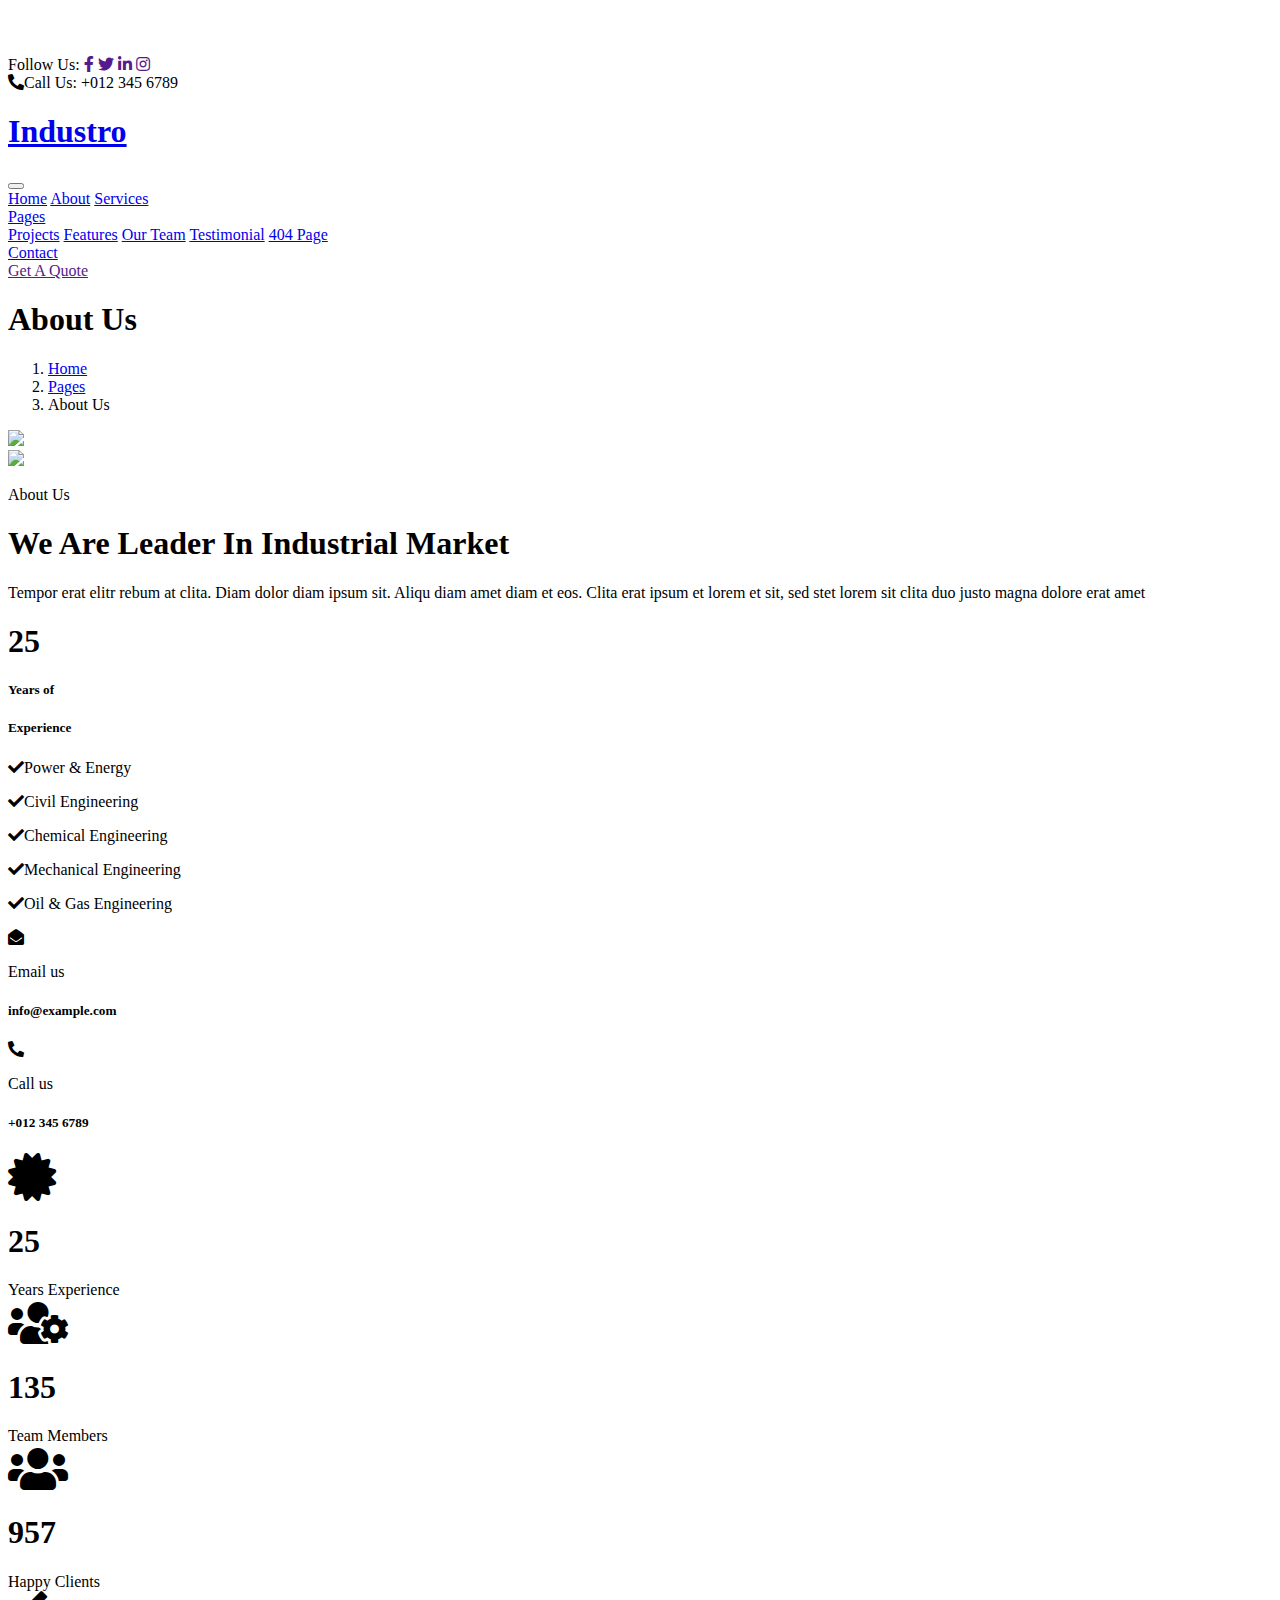
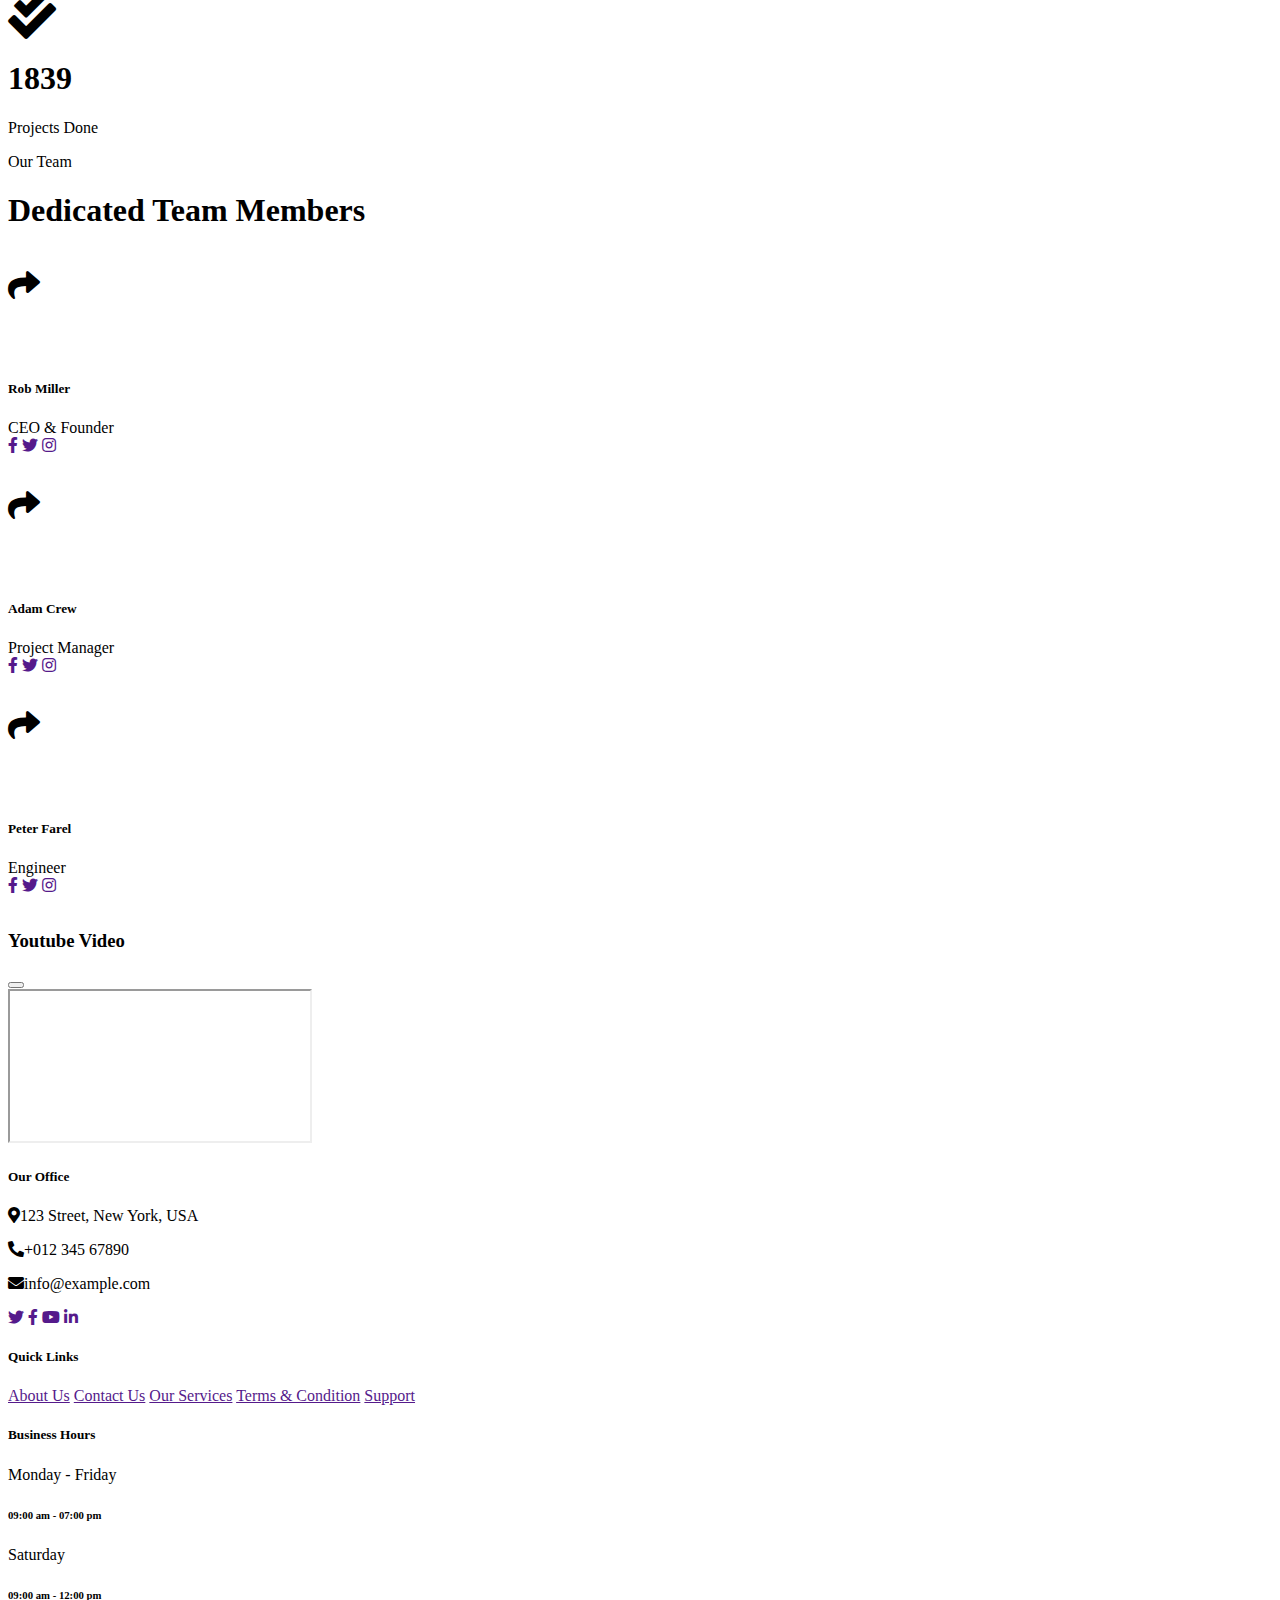
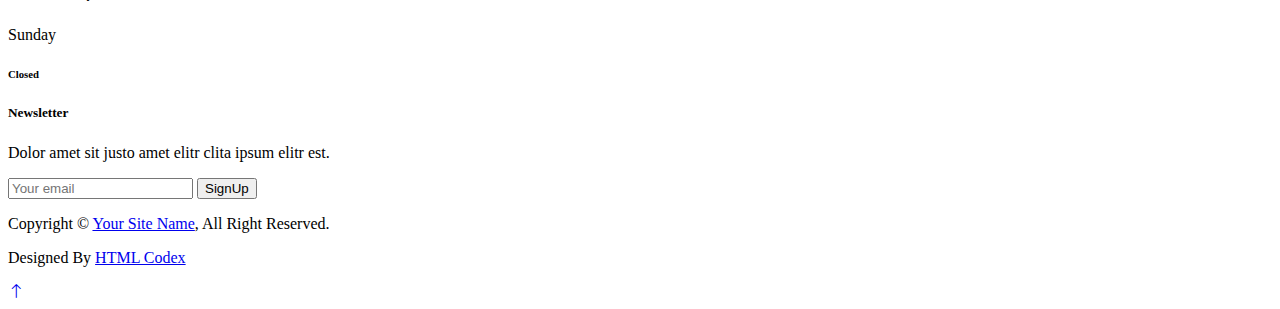
==== about.html @ cd33e732 "Add files via upload" ====
<!DOCTYPE html>
<html lang="en">

<head>
    <meta charset="utf-8">
    <title>Industro - Industrial HTML Template</title>
    <meta content="width=device-width, initial-scale=1.0" name="viewport">
    <meta content="" name="keywords">
    <meta content="" name="description">

    <!-- Favicon -->
    <link href="img/favicon.ico" rel="icon">

    <!-- Google Web Fonts -->
    <link rel="preconnect" href="https://fonts.googleapis.com">
    <link rel="preconnect" href="https://fonts.gstatic.com" crossorigin>
    <link href="https://fonts.googleapis.com/css2?family=Open+Sans:wght@400;500;600&family=Rubik:wght@500;600;700&display=swap" rel="stylesheet">

    <!-- Icon Font Stylesheet -->
    <link href="https://cdnjs.cloudflare.com/ajax/libs/font-awesome/5.10.0/css/all.min.css" rel="stylesheet">
    <link href="https://cdn.jsdelivr.net/npm/bootstrap-icons@1.4.1/font/bootstrap-icons.css" rel="stylesheet">

    <!-- Libraries Stylesheet -->
    <link href="lib/animate/animate.min.css" rel="stylesheet">
    <link href="lib/owlcarousel/assets/owl.carousel.min.css" rel="stylesheet">

    <!-- Customized Bootstrap Stylesheet -->
    <link href="css/bootstrap.min.css" rel="stylesheet">

    <!-- Template Stylesheet -->
    <link href="css/style.css" rel="stylesheet">
</head>

<body>
    <!-- Spinner Start -->
    <div id="spinner" class="show bg-white position-fixed translate-middle w-100 vh-100 top-50 start-50 d-flex align-items-center justify-content-center">
        <div class="spinner-border text-primary" role="status" style="width: 3rem; height: 3rem;"></div>
    </div>
    <!-- Spinner End -->


    <!-- Topbar Start -->
    <div class="container-fluid bg-dark px-0">
        <div class="row g-0 d-none d-lg-flex">
            <div class="col-lg-6 ps-5 text-start">
                <div class="h-100 d-inline-flex align-items-center text-white">
                    <span>Follow Us:</span>
                    <a class="btn btn-link text-light" href=""><i class="fab fa-facebook-f"></i></a>
                    <a class="btn btn-link text-light" href=""><i class="fab fa-twitter"></i></a>
                    <a class="btn btn-link text-light" href=""><i class="fab fa-linkedin-in"></i></a>
                    <a class="btn btn-link text-light" href=""><i class="fab fa-instagram"></i></a>
                </div>
            </div>
            <div class="col-lg-6 text-end">
                <div class="h-100 topbar-right d-inline-flex align-items-center text-white py-2 px-5">
                    <span class="fs-5 fw-bold me-2"><i class="fa fa-phone-alt me-2"></i>Call Us:</span>
                    <span class="fs-5 fw-bold">+012 345 6789</span>
                </div>
            </div>
        </div>
    </div>
    <!-- Topbar End -->


    <!-- Navbar Start -->
    <nav class="navbar navbar-expand-lg bg-white navbar-light sticky-top py-0 pe-5">
        <a href="index.html" class="navbar-brand ps-5 me-0">
            <h1 class="text-white m-0">Industro</h1>
        </a>
        <button type="button" class="navbar-toggler me-0" data-bs-toggle="collapse" data-bs-target="#navbarCollapse">
            <span class="navbar-toggler-icon"></span>
        </button>
        <div class="collapse navbar-collapse" id="navbarCollapse">
            <div class="navbar-nav ms-auto p-4 p-lg-0">
                <a href="index.html" class="nav-item nav-link">Home</a>
                <a href="about.html" class="nav-item nav-link active">About</a>
                <a href="service.html" class="nav-item nav-link">Services</a>
                <div class="nav-item dropdown">
                    <a href="#" class="nav-link dropdown-toggle" data-bs-toggle="dropdown">Pages</a>
                    <div class="dropdown-menu bg-light m-0">
                        <a href="project.html" class="dropdown-item">Projects</a>
                        <a href="feature.html" class="dropdown-item">Features</a>
                        <a href="team.html" class="dropdown-item">Our Team</a>
                        <a href="testimonial.html" class="dropdown-item">Testimonial</a>
                        <a href="404.html" class="dropdown-item">404 Page</a>
                    </div>
                </div>
                <a href="contact.html" class="nav-item nav-link">Contact</a>
            </div>
            <a href="" class="btn btn-primary px-3 d-none d-lg-block">Get A Quote</a>
        </div>
    </nav>
    <!-- Navbar End -->


    <!-- Page Header Start -->
    <div class="container-fluid page-header py-5 mb-5 wow fadeIn" data-wow-delay="0.1s">
        <div class="container py-5">
            <h1 class="display-3 text-white animated slideInRight">About Us</h1>
            <nav aria-label="breadcrumb">
                <ol class="breadcrumb animated slideInRight mb-0">
                    <li class="breadcrumb-item"><a href="#">Home</a></li>
                    <li class="breadcrumb-item"><a href="#">Pages</a></li>
                    <li class="breadcrumb-item active" aria-current="page">About Us</li>
                </ol>
            </nav>
        </div>
    </div>
    <!-- Page Header End -->


    <!-- About Start -->
    <div class="container-xxl py-5">
        <div class="container">
            <div class="row g-5">
                <div class="col-lg-6">
                    <div class="row gx-3 h-100">
                        <div class="col-6 align-self-start wow fadeInUp" data-wow-delay="0.1s">
                            <img class="img-fluid" src="img/about-1.jpg">
                        </div>
                        <div class="col-6 align-self-end wow fadeInDown" data-wow-delay="0.1s">
                            <img class="img-fluid" src="img/about-2.jpg">
                        </div>
                    </div>
                </div>
                <div class="col-lg-6 wow fadeIn" data-wow-delay="0.5s">
                    <p class="fw-medium text-uppercase text-primary mb-2">About Us</p>
                    <h1 class="display-5 mb-4">We Are Leader In Industrial Market</h1>
                    <p class="mb-4">Tempor erat elitr rebum at clita. Diam dolor diam ipsum sit. Aliqu diam amet diam et eos. Clita erat ipsum et lorem et sit, sed stet lorem sit clita duo justo magna dolore erat amet</p>
                    <div class="d-flex align-items-center mb-4">
                        <div class="flex-shrink-0 bg-primary p-4">
                            <h1 class="display-2">25</h1>
                            <h5 class="text-white">Years of</h5>
                            <h5 class="text-white">Experience</h5>
                        </div>
                        <div class="ms-4">
                            <p><i class="fa fa-check text-primary me-2"></i>Power & Energy</p>
                            <p><i class="fa fa-check text-primary me-2"></i>Civil Engineering</p>
                            <p><i class="fa fa-check text-primary me-2"></i>Chemical Engineering</p>
                            <p><i class="fa fa-check text-primary me-2"></i>Mechanical Engineering</p>
                            <p class="mb-0"><i class="fa fa-check text-primary me-2"></i>Oil & Gas Engineering</p>
                        </div>
                    </div>
                    <div class="row pt-2">
                        <div class="col-sm-6">
                            <div class="d-flex align-items-center">
                                <div class="flex-shrink-0 btn-lg-square rounded-circle bg-primary">
                                    <i class="fa fa-envelope-open text-white"></i>
                                </div>
                                <div class="ms-3">
                                    <p class="mb-2">Email us</p>
                                    <h5 class="mb-0">info@example.com</h5>
                                </div>
                            </div>
                        </div>
                        <div class="col-sm-6">
                            <div class="d-flex align-items-center">
                                <div class="flex-shrink-0 btn-lg-square rounded-circle bg-primary">
                                    <i class="fa fa-phone-alt text-white"></i>
                                </div>
                                <div class="ms-3">
                                    <p class="mb-2">Call us</p>
                                    <h5 class="mb-0">+012 345 6789</h5>
                                </div>
                            </div>
                        </div>
                    </div>
                </div>
            </div>
        </div>
    </div>
    <!-- About End -->


    <!-- Facts Start -->
    <div class="container-fluid facts my-5 p-5">
        <div class="row g-5">
            <div class="col-md-6 col-xl-3 wow fadeIn" data-wow-delay="0.1s">
                <div class="text-center border p-5">
                    <i class="fa fa-certificate fa-3x text-white mb-3"></i>
                    <h1 class="display-2 text-primary mb-0" data-toggle="counter-up">25</h1>
                    <span class="fs-5 fw-semi-bold text-white">Years Experience</span>
                </div>
            </div>
            <div class="col-md-6 col-xl-3 wow fadeIn" data-wow-delay="0.3s">
                <div class="text-center border p-5">
                    <i class="fa fa-users-cog fa-3x text-white mb-3"></i>
                    <h1 class="display-2 text-primary mb-0" data-toggle="counter-up">135</h1>
                    <span class="fs-5 fw-semi-bold text-white">Team Members</span>
                </div>
            </div>
            <div class="col-md-6 col-xl-3 wow fadeIn" data-wow-delay="0.5s">
                <div class="text-center border p-5">
                    <i class="fa fa-users fa-3x text-white mb-3"></i>
                    <h1 class="display-2 text-primary mb-0" data-toggle="counter-up">957</h1>
                    <span class="fs-5 fw-semi-bold text-white">Happy Clients</span>
                </div>
            </div>
            <div class="col-md-6 col-xl-3 wow fadeIn" data-wow-delay="0.7s">
                <div class="text-center border p-5">
                    <i class="fa fa-check-double fa-3x text-white mb-3"></i>
                    <h1 class="display-2 text-primary mb-0" data-toggle="counter-up">1839</h1>
                    <span class="fs-5 fw-semi-bold text-white">Projects Done</span>
                </div>
            </div>
        </div>
    </div>
    <!-- Facts End -->


    <!-- Team Start -->
    <div class="container-xxl py-5">
        <div class="container">
            <div class="text-center mx-auto wow fadeInUp" data-wow-delay="0.1s" style="max-width: 600px;">
                <p class="fw-medium text-uppercase text-primary mb-2">Our Team</p>
                <h1 class="display-5 mb-5">Dedicated Team Members</h1>
            </div>
            <div class="row g-4">
                <div class="col-lg-4 col-md-6 wow fadeInUp" data-wow-delay="0.1s">
                    <div class="team-item">
                        <img class="img-fluid" src="img/team-1.jpg" alt="">
                        <div class="d-flex">
                            <div class="flex-shrink-0 btn-square bg-primary" style="width: 90px; height: 90px;">
                                <i class="fa fa-2x fa-share text-white"></i>
                            </div>
                            <div class="position-relative overflow-hidden bg-light d-flex flex-column justify-content-center w-100 ps-4" style="height: 90px;">
                                <h5>Rob Miller</h5>
                                <span class="text-primary">CEO & Founder</span>
                                <div class="team-social">
                                    <a class="btn btn-square btn-dark rounded-circle mx-1" href=""><i class="fab fa-facebook-f"></i></a>
                                    <a class="btn btn-square btn-dark rounded-circle mx-1" href=""><i class="fab fa-twitter"></i></a>
                                    <a class="btn btn-square btn-dark rounded-circle mx-1" href=""><i class="fab fa-instagram"></i></a>
                                </div>                                                              
                            </div>
                        </div>
                    </div>
                </div>
                <div class="col-lg-4 col-md-6 wow fadeInUp" data-wow-delay="0.3s">
                    <div class="team-item">
                        <img class="img-fluid" src="img/team-2.jpg" alt="">
                        <div class="d-flex">
                            <div class="flex-shrink-0 btn-square bg-primary" style="width: 90px; height: 90px;">
                                <i class="fa fa-2x fa-share text-white"></i>
                            </div>
                            <div class="position-relative overflow-hidden bg-light d-flex flex-column justify-content-center w-100 ps-4" style="height: 90px;">
                                <h5>Adam Crew</h5>
                                <span class="text-primary">Project Manager</span>
                                <div class="team-social">
                                    <a class="btn btn-square btn-dark rounded-circle mx-1" href=""><i class="fab fa-facebook-f"></i></a>
                                    <a class="btn btn-square btn-dark rounded-circle mx-1" href=""><i class="fab fa-twitter"></i></a>
                                    <a class="btn btn-square btn-dark rounded-circle mx-1" href=""><i class="fab fa-instagram"></i></a>
                                </div>
                            </div>
                        </div>
                    </div>
                </div>
                <div class="col-lg-4 col-md-6 wow fadeInUp" data-wow-delay="0.5s">
                    <div class="team-item">
                        <img class="img-fluid" src="img/team-3.jpg" alt="">
                        <div class="d-flex">
                            <div class="flex-shrink-0 btn-square bg-primary" style="width: 90px; height: 90px;">
                                <i class="fa fa-2x fa-share text-white"></i>
                            </div>
                            <div class="position-relative overflow-hidden bg-light d-flex flex-column justify-content-center w-100 ps-4" style="height: 90px;">
                                <h5>Peter Farel</h5>
                                <span class="text-primary">Engineer</span>
                                <div class="team-social">
                                    <a class="btn btn-square btn-dark rounded-circle mx-1" href=""><i class="fab fa-facebook-f"></i></a>
                                    <a class="btn btn-square btn-dark rounded-circle mx-1" href=""><i class="fab fa-twitter"></i></a>
                                    <a class="btn btn-square btn-dark rounded-circle mx-1" href=""><i class="fab fa-instagram"></i></a>
                                </div>
                            </div>
                        </div>
                    </div>
                </div>
            </div>
        </div>
    </div>
    <!-- Team End -->


    <!-- Video Modal Start -->
    <div class="modal modal-video fade" id="videoModal" tabindex="-1" aria-labelledby="exampleModalLabel" aria-hidden="true">
        <div class="modal-dialog">
            <div class="modal-content rounded-0">
                <div class="modal-header">
                    <h3 class="modal-title" id="exampleModalLabel">Youtube Video</h3>
                    <button type="button" class="btn-close" data-bs-dismiss="modal" aria-label="Close"></button>
                </div>
                <div class="modal-body">
                    <!-- 16:9 aspect ratio -->
                    <div class="ratio ratio-16x9">
                        <iframe class="embed-responsive-item" src="" id="video" allowfullscreen allowscriptaccess="always"
                            allow="autoplay"></iframe>
                    </div>
                </div>
            </div>
        </div>
    </div>
    <!-- Video Modal End -->
        

    <!-- Footer Start -->
    <div class="container-fluid bg-dark footer mt-5 py-5 wow fadeIn" data-wow-delay="0.1s">
        <div class="container py-5">
            <div class="row g-5">
                <div class="col-lg-3 col-md-6">
                    <h5 class="text-white mb-4">Our Office</h5>
                    <p class="mb-2"><i class="fa fa-map-marker-alt me-3"></i>123 Street, New York, USA</p>
                    <p class="mb-2"><i class="fa fa-phone-alt me-3"></i>+012 345 67890</p>
                    <p class="mb-2"><i class="fa fa-envelope me-3"></i>info@example.com</p>
                    <div class="d-flex pt-3">
                        <a class="btn btn-square btn-primary rounded-circle me-2" href=""><i class="fab fa-twitter"></i></a>
                        <a class="btn btn-square btn-primary rounded-circle me-2" href=""><i class="fab fa-facebook-f"></i></a>
                        <a class="btn btn-square btn-primary rounded-circle me-2" href=""><i class="fab fa-youtube"></i></a>
                        <a class="btn btn-square btn-primary rounded-circle me-2" href=""><i class="fab fa-linkedin-in"></i></a>
                    </div>
                </div>
                <div class="col-lg-3 col-md-6">
                    <h5 class="text-white mb-4">Quick Links</h5>
                    <a class="btn btn-link" href="">About Us</a>
                    <a class="btn btn-link" href="">Contact Us</a>
                    <a class="btn btn-link" href="">Our Services</a>
                    <a class="btn btn-link" href="">Terms & Condition</a>
                    <a class="btn btn-link" href="">Support</a>
                </div>
                <div class="col-lg-3 col-md-6">
                    <h5 class="text-white mb-4">Business Hours</h5>
                    <p class="mb-1">Monday - Friday</p>
                    <h6 class="text-light">09:00 am - 07:00 pm</h6>
                    <p class="mb-1">Saturday</p>
                    <h6 class="text-light">09:00 am - 12:00 pm</h6>
                    <p class="mb-1">Sunday</p>
                    <h6 class="text-light">Closed</h6>
                </div>
                <div class="col-lg-3 col-md-6">
                    <h5 class="text-white mb-4">Newsletter</h5>
                    <p>Dolor amet sit justo amet elitr clita ipsum elitr est.</p>
                    <div class="position-relative w-100">
                        <input class="form-control bg-transparent w-100 py-3 ps-4 pe-5" type="text" placeholder="Your email">
                        <button type="button" class="btn btn-primary py-2 position-absolute top-0 end-0 mt-2 me-2">SignUp</button>
                    </div>
                </div>
            </div>
        </div>
    </div>
    <!-- Footer End -->


    <!-- Copyright Start -->
    <div class="container-fluid copyright bg-dark py-4">
        <div class="container text-center">
            <p class="mb-2">Copyright &copy; <a class="fw-semi-bold" href="#">Your Site Name</a>, All Right Reserved.</p>
            <!--/*** This template is free as long as you keep the footer author’s credit link/attribution link/backlink. If you'd like to use the template without the footer author’s credit link/attribution link/backlink, you can purchase the Credit Removal License from "https://htmlcodex.com/credit-removal". Thank you for your support. ***/-->
            <p class="mb-0">Designed By <a class="fw-semi-bold" href="https://htmlcodex.com">HTML Codex</a></p>
        </div>
    </div>
    <!-- Copyright End -->


    <!-- Back to Top -->
    <a href="#" class="btn btn-lg btn-primary btn-lg-square rounded-circle back-to-top"><i class="bi bi-arrow-up"></i></a>


    <!-- JavaScript Libraries -->
    <script src="https://code.jquery.com/jquery-3.4.1.min.js"></script>
    <script src="https://cdn.jsdelivr.net/npm/bootstrap@5.0.0/dist/js/bootstrap.bundle.min.js"></script>
    <script src="lib/wow/wow.min.js"></script>
    <script src="lib/easing/easing.min.js"></script>
    <script src="lib/waypoints/waypoints.min.js"></script>
    <script src="lib/owlcarousel/owl.carousel.min.js"></script>
    <script src="lib/counterup/counterup.min.js"></script>

    <!-- Template Javascript -->
    <script src="js/main.js"></script>
</body>

</html>
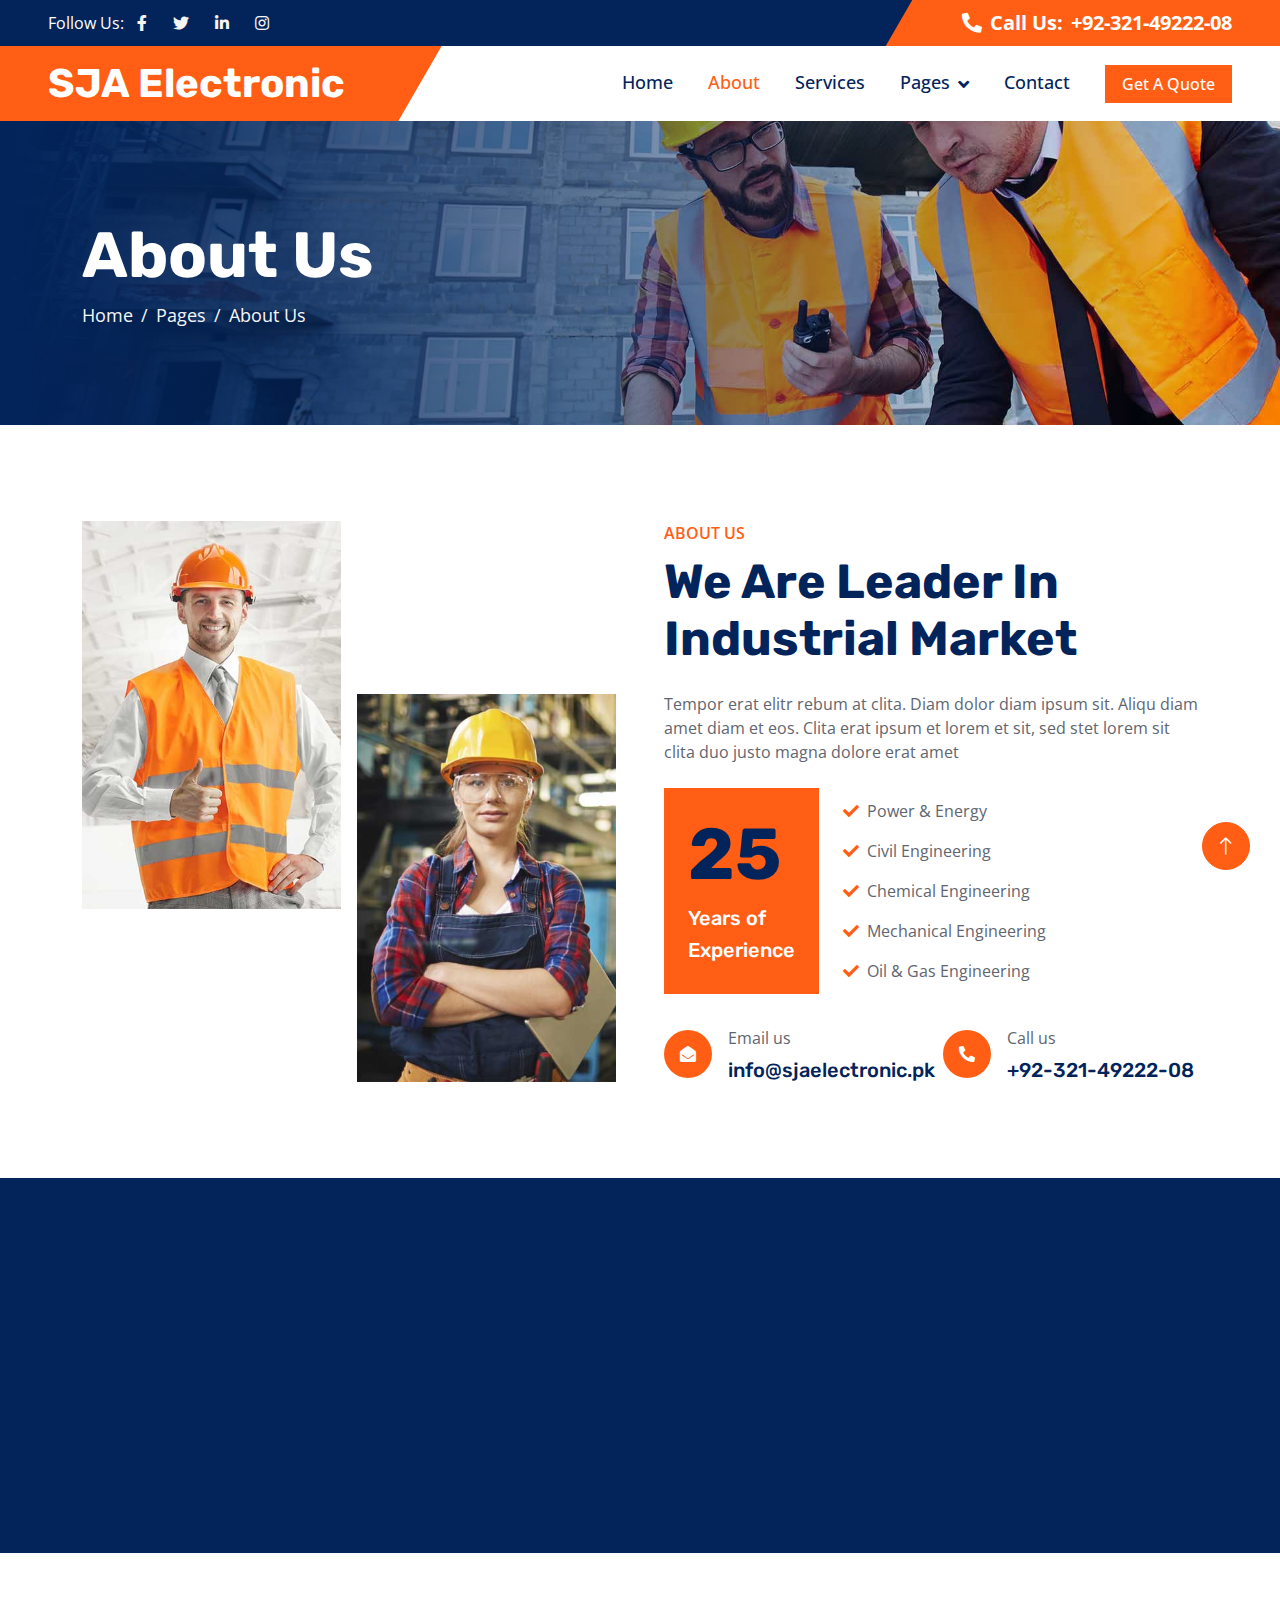
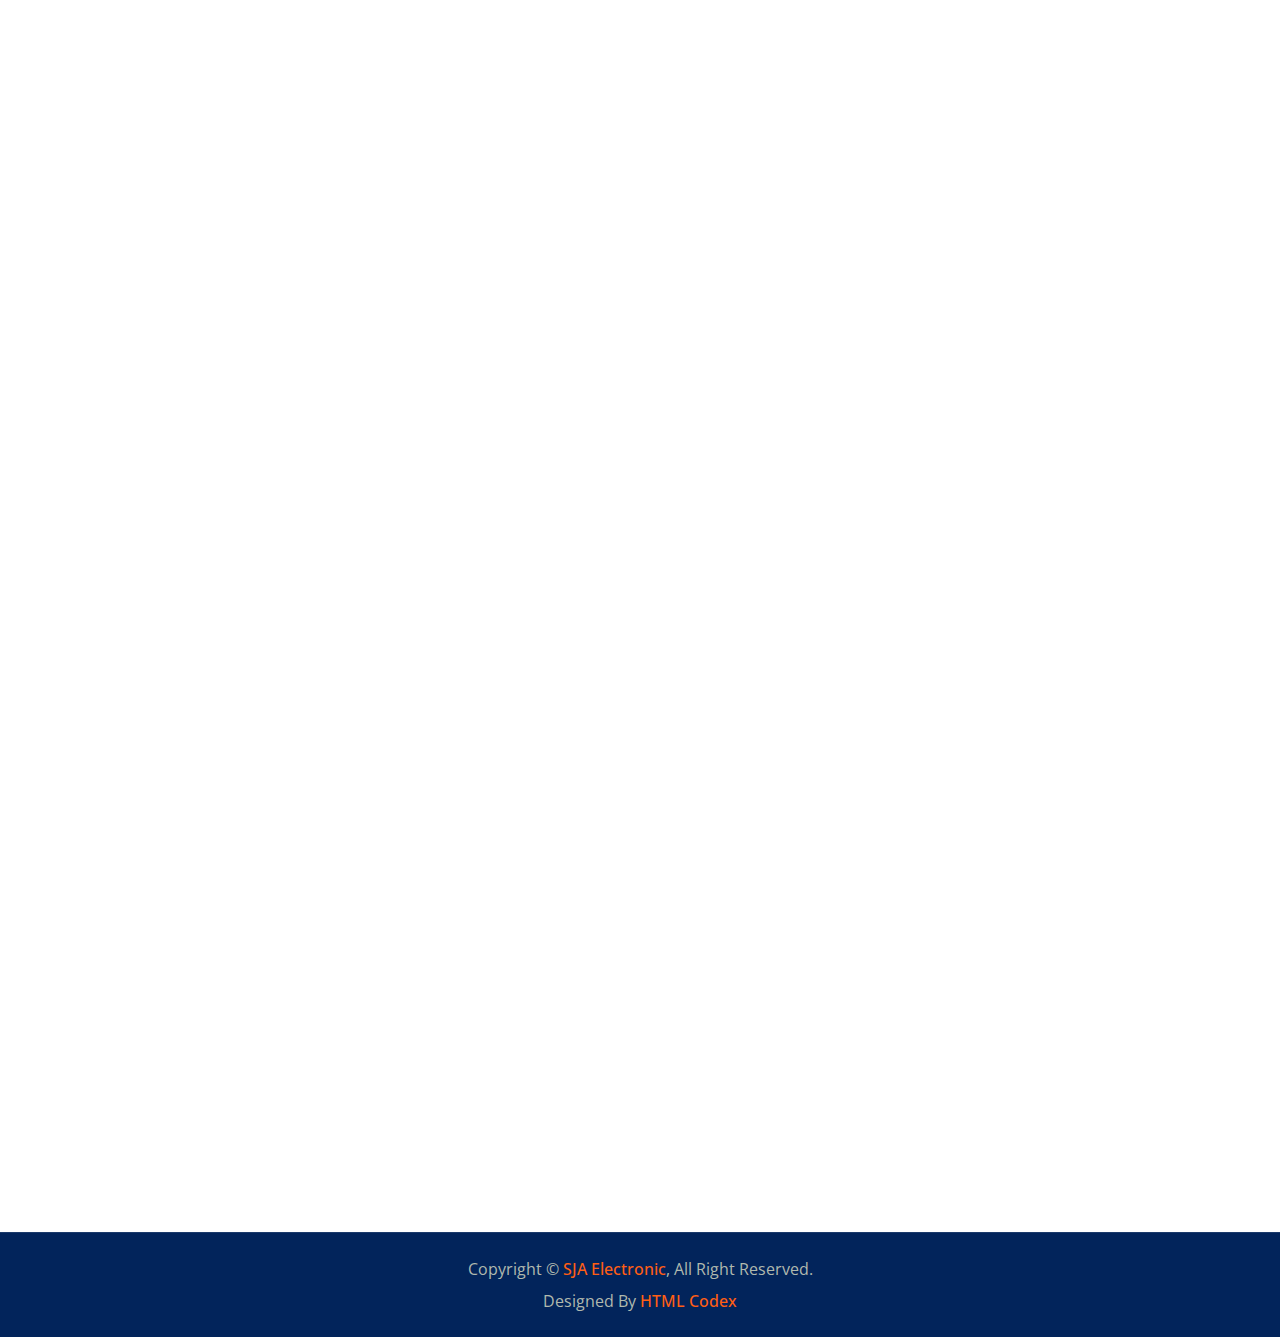
==== commit d96e07d5: "Update about.html" ====
--- a/about.html
+++ b/about.html
@@ -3,7 +3,7 @@
 
 <head>
     <meta charset="utf-8">
-    <title>Industro - Industrial HTML Template</title>
+    <title>SJA Electronic - SJA Electronic</title>
     <meta content="width=device-width, initial-scale=1.0" name="viewport">
     <meta content="" name="keywords">
     <meta content="" name="description">
@@ -54,7 +54,7 @@
             <div class="col-lg-6 text-end">
                 <div class="h-100 topbar-right d-inline-flex align-items-center text-white py-2 px-5">
                     <span class="fs-5 fw-bold me-2"><i class="fa fa-phone-alt me-2"></i>Call Us:</span>
-                    <span class="fs-5 fw-bold">+012 345 6789</span>
+                    <span class="fs-5 fw-bold">+92-321-49222-08</span>
                 </div>
             </div>
         </div>
@@ -65,7 +65,7 @@
     <!-- Navbar Start -->
     <nav class="navbar navbar-expand-lg bg-white navbar-light sticky-top py-0 pe-5">
         <a href="index.html" class="navbar-brand ps-5 me-0">
-            <h1 class="text-white m-0">Industro</h1>
+            <h1 class="text-white m-0">SJA Electronic</h1>
         </a>
         <button type="button" class="navbar-toggler me-0" data-bs-toggle="collapse" data-bs-target="#navbarCollapse">
             <span class="navbar-toggler-icon"></span>
@@ -149,7 +149,7 @@
                                 </div>
                                 <div class="ms-3">
                                     <p class="mb-2">Email us</p>
-                                    <h5 class="mb-0">info@example.com</h5>
+                                    <h5 class="mb-0">info@sjaelectronic.pk</h5>
                                 </div>
                             </div>
                         </div>
@@ -160,7 +160,7 @@
                                 </div>
                                 <div class="ms-3">
                                     <p class="mb-2">Call us</p>
-                                    <h5 class="mb-0">+012 345 6789</h5>
+                                    <h5 class="mb-0">+92-321-49222-08</h5>
                                 </div>
                             </div>
                         </div>
@@ -306,9 +306,9 @@
             <div class="row g-5">
                 <div class="col-lg-3 col-md-6">
                     <h5 class="text-white mb-4">Our Office</h5>
-                    <p class="mb-2"><i class="fa fa-map-marker-alt me-3"></i>123 Street, New York, USA</p>
-                    <p class="mb-2"><i class="fa fa-phone-alt me-3"></i>+012 345 67890</p>
-                    <p class="mb-2"><i class="fa fa-envelope me-3"></i>info@example.com</p>
+                    <p class="mb-2"><i class="fa fa-map-marker-alt me-3"></i>Imtiaz Plaza, 85 The Mall Road, Lahore</p>
+                    <p class="mb-2"><i class="fa fa-phone-alt me-3"></i>+92-321-49222-080</p>
+                    <p class="mb-2"><i class="fa fa-envelope me-3"></i>info@sjaelectronic.pk</p>
                     <div class="d-flex pt-3">
                         <a class="btn btn-square btn-primary rounded-circle me-2" href=""><i class="fab fa-twitter"></i></a>
                         <a class="btn btn-square btn-primary rounded-circle me-2" href=""><i class="fab fa-facebook-f"></i></a>
@@ -350,7 +350,7 @@
     <!-- Copyright Start -->
     <div class="container-fluid copyright bg-dark py-4">
         <div class="container text-center">
-            <p class="mb-2">Copyright &copy; <a class="fw-semi-bold" href="#">Your Site Name</a>, All Right Reserved.</p>
+            <p class="mb-2">Copyright &copy; <a class="fw-semi-bold" href="#">SJA Electronic</a>, All Right Reserved.</p>
             <!--/*** This template is free as long as you keep the footer author’s credit link/attribution link/backlink. If you'd like to use the template without the footer author’s credit link/attribution link/backlink, you can purchase the Credit Removal License from "https://htmlcodex.com/credit-removal". Thank you for your support. ***/-->
             <p class="mb-0">Designed By <a class="fw-semi-bold" href="https://htmlcodex.com">HTML Codex</a></p>
         </div>
@@ -375,4 +375,4 @@
     <script src="js/main.js"></script>
 </body>
 
-</html>+</html>
--- a/css/style.css
+++ b/css/style.css
@@ -0,0 +1,701 @@
+/********** Template CSS **********/
+:root {
+    --primary: #FF5E14;
+    --secondary: #5F656F;
+    --light: #F5F5F5;
+    --dark: #02245B;
+}
+
+.back-to-top {
+    position: fixed;
+    display: none;
+    right: 30px;
+    bottom: 30px;
+    z-index: 99;
+}
+
+h1,
+h2,
+.h1,
+.h2,
+.fw-bold {
+    font-weight: 700 !important;
+}
+
+h3,
+h4,
+.h3,
+.h4,
+.fw-medium {
+    font-weight: 600 !important;
+}
+
+h5,
+h6,
+.h5,
+.h6,
+.fw-semi-bold {
+    font-weight: 500 !important;
+}
+
+
+/*** Spinner ***/
+#spinner {
+    opacity: 0;
+    visibility: hidden;
+    transition: opacity .5s ease-out, visibility 0s linear .5s;
+    z-index: 99999;
+}
+
+#spinner.show {
+    transition: opacity .5s ease-out, visibility 0s linear 0s;
+    visibility: visible;
+    opacity: 1;
+}
+
+
+/*** Button ***/
+.btn {
+    transition: .5s;
+    font-weight: 500;
+}
+
+.btn-primary,
+.btn-outline-primary:hover {
+    color: #FFFFFF;
+}
+
+.btn-square {
+    width: 38px;
+    height: 38px;
+}
+
+.btn-sm-square {
+    width: 32px;
+    height: 32px;
+}
+
+.btn-lg-square {
+    width: 48px;
+    height: 48px;
+}
+
+.btn-square,
+.btn-sm-square,
+.btn-lg-square {
+    padding: 0;
+    display: flex;
+    align-items: center;
+    justify-content: center;
+    font-weight: normal;
+}
+
+
+.topbar-right {
+    position: relative;
+    background: var(--primary);
+}
+
+.topbar-right::before {
+    position: absolute;
+    content: "";
+    width: 30px;
+    height: 100%;
+    top: 0;
+    left: -15px;
+    transform: skewX(-30deg);
+    background-color: var(--primary);
+}
+
+
+/*** Navbar ***/
+.navbar.sticky-top {
+    top: -100px;
+    transition: .5s;
+}
+
+.navbar .navbar-brand {
+    position: relative;
+    padding-right: 50px;
+    height: 75px;
+    display: flex;
+    align-items: center;
+    background: var(--primary);
+}
+
+.navbar .navbar-brand::after {
+    position: absolute;
+    content: "";
+    width: 50px;
+    height: 100%;
+    top: 0;
+    right: -25px;
+    transform: skewX(-30deg);
+    background-color: var(--primary);
+}
+
+.navbar .navbar-nav .nav-link {
+    margin-right: 35px;
+    padding: 20px 0;
+    color: var(--dark);
+    font-size: 18px;
+    font-weight: 500;
+    outline: none;
+}
+
+.navbar .navbar-nav .nav-link:hover,
+.navbar .navbar-nav .nav-link.active {
+    color: var(--primary);
+}
+
+.navbar .dropdown-toggle::after {
+    border: none;
+    content: "\f107";
+    font-family: "Font Awesome 5 Free";
+    font-weight: 900;
+    vertical-align: middle;
+    margin-left: 8px;
+}
+
+@media (max-width: 991.98px) {
+    .navbar .navbar-nav .nav-link  {
+        margin-right: 0;
+        padding: 10px 0;
+    }
+
+    .navbar .navbar-nav {
+        border-top: 1px solid #EEEEEE;
+    }
+}
+
+@media (min-width: 992px) {
+    .navbar .nav-item .dropdown-menu {
+        display: block;
+        border: none;
+        margin-top: 0;
+        top: 150%;
+        opacity: 0;
+        visibility: hidden;
+        transition: .5s;
+    }
+
+    .navbar .nav-item:hover .dropdown-menu {
+        top: 100%;
+        visibility: visible;
+        transition: .5s;
+        opacity: 1;
+    }
+}
+
+
+/*** Header ***/
+.carousel-caption {
+    top: 0;
+    left: 0;
+    right: 0;
+    bottom: 0;
+    display: flex;
+    align-items: center;
+    background: linear-gradient(to right, rgba(2, 36, 91, 1) 0%, rgba(2, 36, 91, 0) 100%);
+    z-index: 1;
+}
+
+.carousel-control-prev,
+.carousel-control-next {
+    width: 15%;
+}
+
+.carousel-control-prev-icon,
+.carousel-control-next-icon {
+    width: 3.5rem;
+    height: 3.5rem;
+    background-color: var(--primary);
+    border: 15px solid var(--primary);
+    border-radius: 3.5rem;
+}
+
+@media (max-width: 768px) {
+    #header-carousel .carousel-item {
+        position: relative;
+        min-height: 450px;
+    }
+    
+    #header-carousel .carousel-item img {
+        position: absolute;
+        width: 100%;
+        height: 100%;
+        object-fit: cover;
+    }
+}
+
+.page-header {
+    background: linear-gradient(to right, rgba(2, 36, 91, 1) 0%, rgba(2, 36, 91, 0) 100%), url(../img/carousel-2.jpg) center center no-repeat;
+    background-size: cover;
+}
+
+.page-header .breadcrumb-item+.breadcrumb-item::before {
+    color: var(--light);
+}
+
+.page-header .breadcrumb-item,
+.page-header .breadcrumb-item a {
+    font-size: 18px;
+    color: var(--light);
+}
+
+
+/*** Facts ***/
+.facts {
+    position: relative;
+    margin: 6rem 0;
+    background: var(--dark);
+}
+
+.facts .border {
+    border-color: rgba(255, 255, 255, .1) !important;
+}
+
+
+/*** Features ***/
+.btn-play {
+    position: absolute;
+    top: 50%;
+    right: -30px;
+    transform: translateY(-50%);
+    display: block;
+    box-sizing: content-box;
+    width: 16px;
+    height: 26px;
+    border-radius: 100%;
+    border: none;
+    outline: none !important;
+    padding: 18px 20px 20px 28px;
+    background: var(--primary);
+}
+
+@media (max-width: 992px) {
+    .btn-play {
+        left: 50%;
+        right: auto;
+        transform: translate(-50%, -50%);
+    }
+}
+
+.btn-play:before {
+    content: "";
+    position: absolute;
+    z-index: 0;
+    left: 50%;
+    top: 50%;
+    transform: translateX(-50%) translateY(-50%);
+    display: block;
+    width: 60px;
+    height: 60px;
+    background: var(--primary);
+    border-radius: 100%;
+    animation: pulse-border 1500ms ease-out infinite;
+}
+
+.btn-play:after {
+    content: "";
+    position: absolute;
+    z-index: 1;
+    left: 50%;
+    top: 50%;
+    transform: translateX(-50%) translateY(-50%);
+    display: block;
+    width: 60px;
+    height: 60px;
+    background: var(--primary);
+    border-radius: 100%;
+    transition: all 200ms;
+}
+
+.btn-play span {
+    display: block;
+    position: relative;
+    z-index: 3;
+    width: 0;
+    height: 0;
+    left: -1px;
+    border-left: 16px solid #FFFFFF;
+    border-top: 11px solid transparent;
+    border-bottom: 11px solid transparent;
+}
+
+@keyframes pulse-border {
+    0% {
+        transform: translateX(-50%) translateY(-50%) translateZ(0) scale(1);
+        opacity: 1;
+    }
+
+    100% {
+        transform: translateX(-50%) translateY(-50%) translateZ(0) scale(2);
+        opacity: 0;
+    }
+}
+
+.modal-video .modal-dialog {
+    position: relative;
+    max-width: 800px;
+    margin: 60px auto 0 auto;
+}
+
+.modal-video .modal-body {
+    position: relative;
+    padding: 0px;
+}
+
+.modal-video .close {
+    position: absolute;
+    width: 30px;
+    height: 30px;
+    right: 0px;
+    top: -30px;
+    z-index: 999;
+    font-size: 30px;
+    font-weight: normal;
+    color: #FFFFFF;
+    background: #000000;
+    opacity: 1;
+}
+
+
+/*** Service ***/
+.service-item {
+    position: relative;
+    margin: 65px 0 25px 0;
+    box-shadow: 0 0 45px rgba(0, 0, 0, .07);
+}
+
+.service-item .service-img {
+    position: absolute;
+    padding: 12px;
+    width: 130px;
+    height: 130px;
+    top: -65px;
+    left: 50%;
+    transform: translateX(-50%);
+    background: #FFFFFF;
+    box-shadow: 0 0 45px rgba(0, 0, 0, .09);
+    z-index: 2;
+}
+
+.service-item .service-detail {
+    position: absolute;
+    width: 100%;
+    height: 100%;
+    top: 0;
+    left: 0;
+    overflow: hidden;
+    z-index: 1;
+}
+
+.service-item .service-title {
+    position: absolute;
+    padding: 65px 30px 25px 30px;
+    width: 100%;
+    height: 100%;
+    top: 0;
+    left: 0;
+    display: flex;
+    flex-direction: column;
+    align-items: center;
+    justify-content: center;
+    text-align: center;
+    background: #FFFFFF;
+    transition: .5s;
+}
+
+.service-item:hover .service-title {
+    top: -100%;
+}
+
+.service-item .service-text {
+    position: absolute;
+    overflow: hidden;
+    padding: 65px 30px 25px 30px;
+    width: 100%;
+    height: 100%;
+    top: 100%;
+    left: 0;
+    display: flex;
+    align-items: center;
+    text-align: center;
+    background: rgba(2, 36, 91, .7);
+    transition: .5s;
+}
+
+.service-item:hover .service-text {
+    top: 0;
+}
+
+.service-item .service-text::before {
+    position: absolute;
+    content: "";
+    width: 100%;
+    height: 100px;
+    top: -100%;
+    left: 0;
+    transform: skewY(-12deg);
+    background: #FFFFFF;
+    transition: .5s;
+}
+
+.service-item:hover .service-text::before {
+    top: -55px;
+}
+
+.service-item .btn {
+    position: absolute;
+    width: 130px;
+    height: 50px;
+    left: 50%;
+    bottom: -25px;
+    transform: translateX(-50%);
+    display: flex;
+    align-items: center;
+    justify-content: center;
+    color: var(--secondary);
+    background: #FFFFFF;
+    border: none;
+    box-shadow: 0 0 45px rgba(0, 0, 0, .09);
+    z-index: 2;
+}
+
+.service-item .btn:hover {
+    color: #FFFFFF;
+    background: var(--primary);
+}
+
+
+/*** Project ***/
+.project-carousel {
+    position: relative;
+    background: var(--dark);
+}
+
+.project-item {
+    position: relative;
+    display: block;
+}
+
+.project-item img {
+    transition: .5s;
+}
+
+.project-item:hover img,
+.project-carousel .owl-item.center img {
+    margin-top: -60px;
+}
+
+.project-item .project-title {
+    position: absolute;
+    padding: 0 15px;
+    width: 100%;
+    height: 80px;
+    bottom: -110px;
+    left: 0;
+    display: flex;
+    align-items: center;
+    justify-content: center;
+    text-align: center;
+    background: var(--dark);
+    transition: .5s;
+}
+
+.project-item:hover .project-title,
+.project-carousel .owl-item.center .project-title  {
+    bottom: -60px;
+}
+
+.project-item .project-title::before {
+    position: absolute;
+    content: "";
+    width: 100%;
+    height: 30px;
+    top: -15px;
+    left: 0;
+    transform: skewY(-5deg);
+    background: var(--dark);
+    transition: .5s;
+}
+
+.project-carousel .owl-nav {
+    position: absolute;
+    width: 100%;
+    height: 45px;
+    top: 50%;
+    left: 0;
+    transform: translateY(-50%);
+    display: flex;
+    justify-content: space-between;
+    transition: .5s;
+    opacity: 0;
+    z-index: 1;
+}
+
+.project-carousel:hover .owl-nav {
+    opacity: 1;
+}
+
+.project-carousel .owl-nav .owl-prev,
+.project-carousel .owl-nav .owl-next {
+    margin: 0 30px;
+    width: 45px;
+    height: 45px;
+    display: flex;
+    align-items: center;
+    justify-content: center;
+    color: #FFFFFF;
+    background: var(--primary);
+    border-radius: 45px;
+    font-size: 22px;
+    transition: .5s;
+}
+
+
+/*** Team ***/
+.team-item .team-social {
+    position: absolute;
+    width: 100%;
+    height: 100%;
+    top: 0;
+    left: -100%;
+    display: flex;
+    align-items: center;
+    background: var(--primary);
+    transition: .5s;
+}
+
+.team-item:hover .team-social {
+    left: 0;
+}
+
+
+/*** Testimonial ***/
+.testimonial-carousel::before {
+    position: absolute;
+    content: "";
+    top: 0;
+    left: 0;
+    height: 100%;
+    width: 0;
+    background: linear-gradient(to right, rgba(255, 255, 255, 1) 0%, rgba(255, 255, 255, 0) 100%);
+    z-index: 1;
+}
+
+.testimonial-carousel::after {
+    position: absolute;
+    content: "";
+    top: 0;
+    right: 0;
+    height: 100%;
+    width: 0;
+    background: linear-gradient(to left, rgba(255, 255, 255, 1) 0%, rgba(255, 255, 255, 0) 100%);
+    z-index: 1;
+}
+
+@media (min-width: 768px) {
+    .testimonial-carousel::before,
+    .testimonial-carousel::after {
+        width: 200px;
+    }
+}
+
+@media (min-width: 992px) {
+    .testimonial-carousel::before,
+    .testimonial-carousel::after {
+        width: 300px;
+    }
+}
+
+.testimonial-carousel .owl-nav {
+    position: absolute;
+    width: 350px;
+    top: 20px;
+    left: 50%;
+    transform: translateX(-50%);
+    display: flex;
+    justify-content: space-between;
+    opacity: 0;
+    transition: .5s;
+    z-index: 1;
+}
+
+.testimonial-carousel:hover .owl-nav {
+    width: 300px;
+    opacity: 1;
+}
+
+.testimonial-carousel .owl-nav .owl-prev,
+.testimonial-carousel .owl-nav .owl-next {
+    position: relative;
+    color: var(--primary);
+    font-size: 45px;
+    transition: .5s;
+}
+
+.testimonial-carousel .owl-nav .owl-prev:hover,
+.testimonial-carousel .owl-nav .owl-next:hover {
+    color: var(--dark);
+}
+
+.testimonial-carousel .testimonial-img img {
+    width: 100px;
+    height: 100px;
+}
+
+.testimonial-carousel .testimonial-img .btn-square {
+    position: absolute;
+    bottom: -19px;
+    left: 50%;
+    transform: translateX(-50%);
+}
+
+.testimonial-carousel .owl-item .testimonial-text {
+    margin-bottom: 30px;
+    box-shadow: 0 0 45px rgba(0, 0, 0, .08);
+    transform: scale(.8);
+    transition: .5s;
+}
+
+.testimonial-carousel .owl-item.center .testimonial-text {
+    transform: scale(1);
+}
+
+
+/*** Footer ***/
+.footer {
+    color: #B0B9AE;
+}
+
+.footer .btn.btn-link {
+    display: block;
+    margin-bottom: 5px;
+    padding: 0;
+    text-align: left;
+    color: #B0B9AE;
+    font-weight: normal;
+    text-transform: capitalize;
+    transition: .3s;
+}
+
+.footer .btn.btn-link::before {
+    position: relative;
+    content: "\f105";
+    font-family: "Font Awesome 5 Free";
+    font-weight: 900;
+    margin-right: 10px;
+}
+
+.footer .btn.btn-link:hover {
+    color: var(--light);
+    letter-spacing: 1px;
+    box-shadow: none;
+}
+
+.copyright {
+    color: #B0B9AE;
+    border-top: 1px solid rgba(255, 255, 255, .1);
+}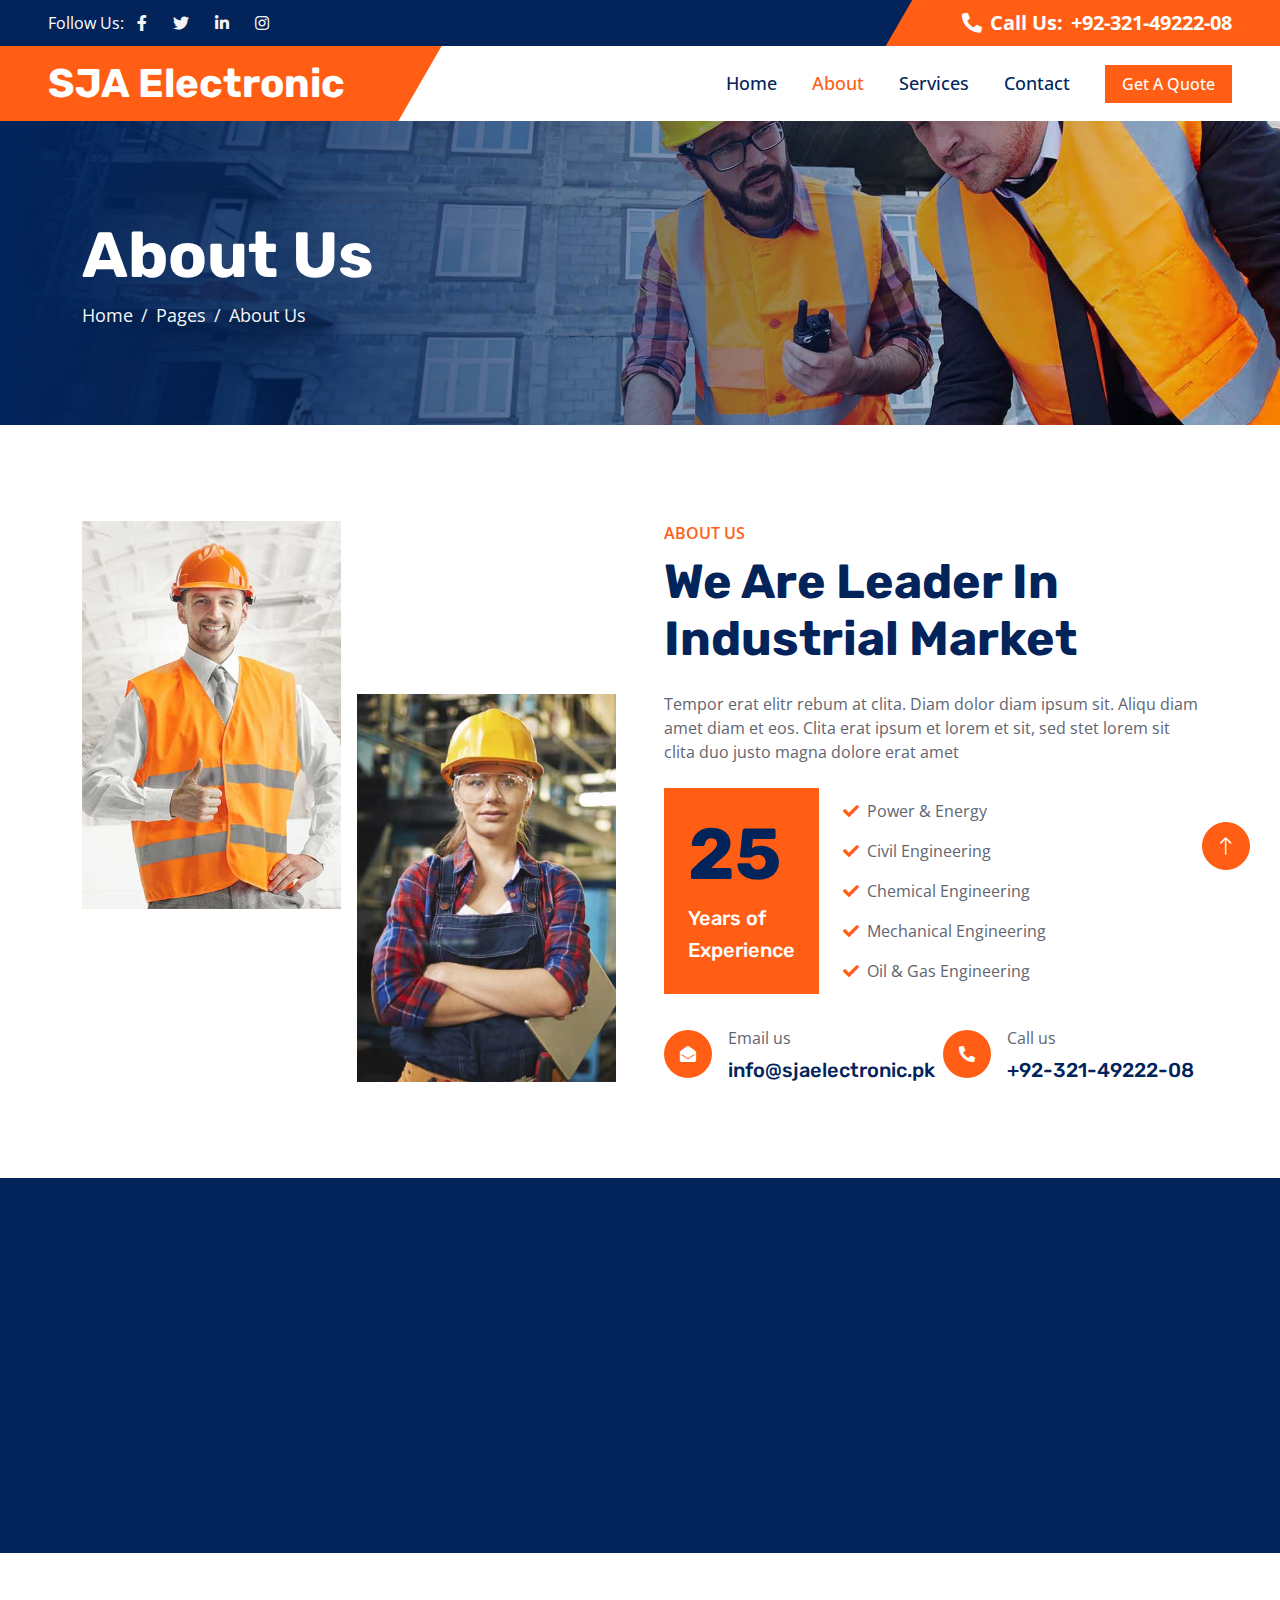
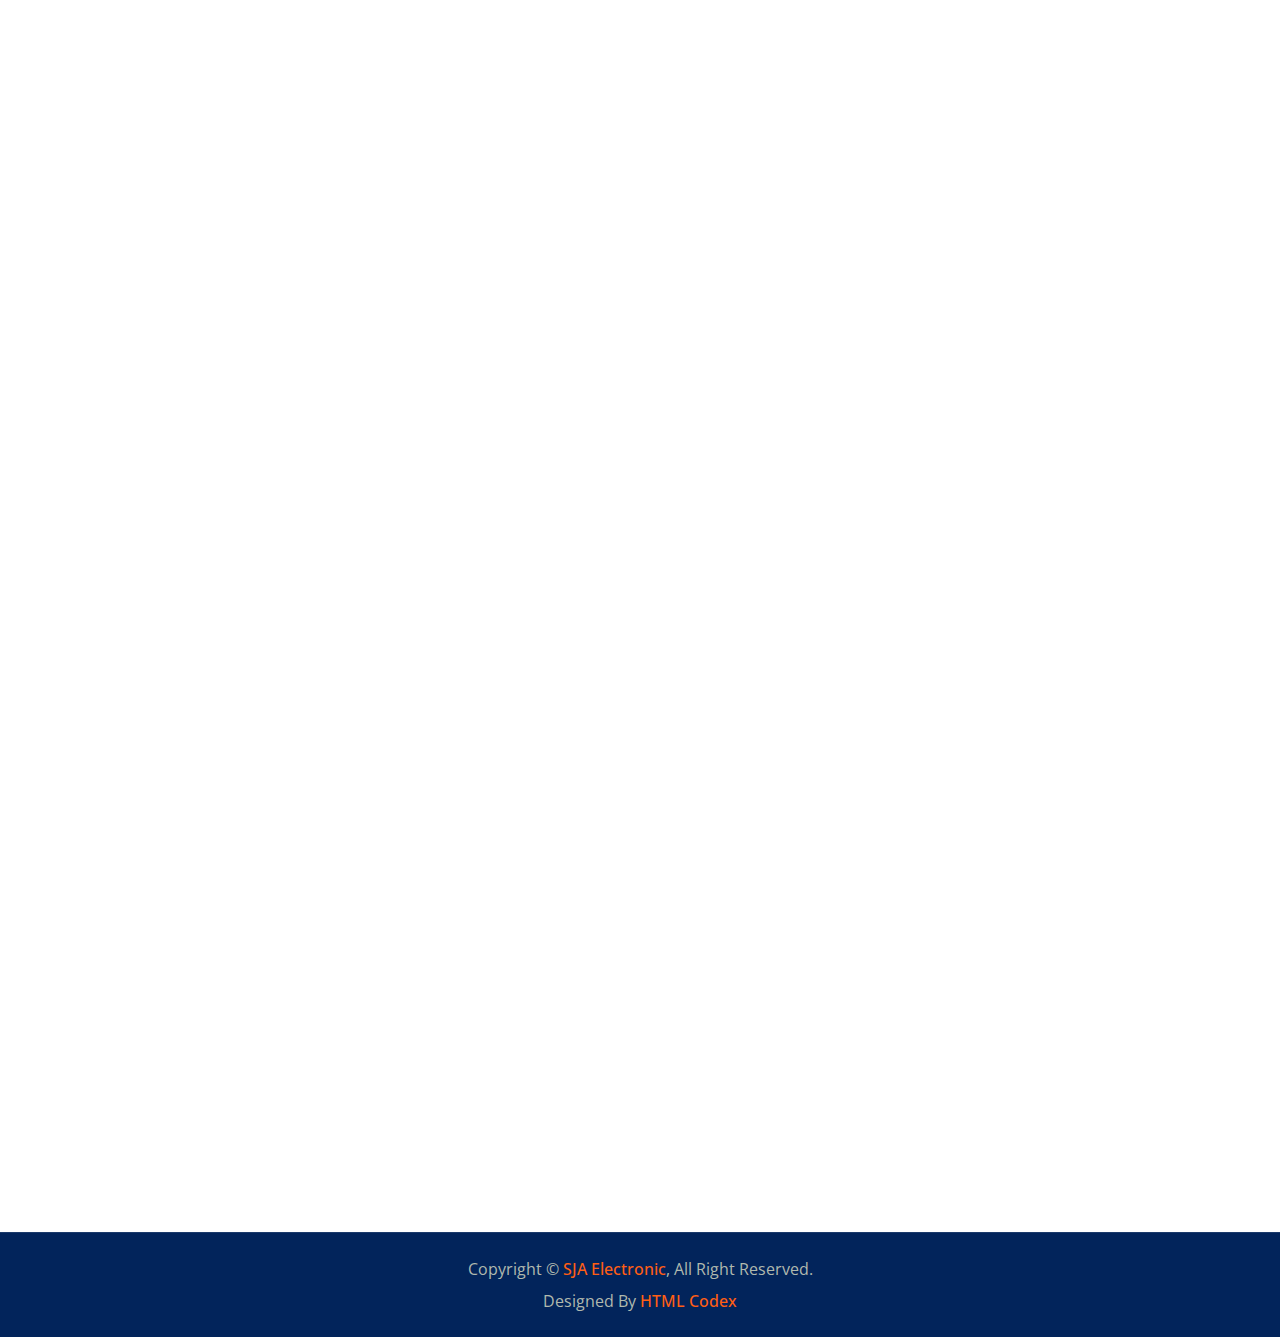
==== commit 43d5aa45: "Update about.html" ====
--- a/about.html
+++ b/about.html
@@ -75,16 +75,6 @@
                 <a href="index.html" class="nav-item nav-link">Home</a>
                 <a href="about.html" class="nav-item nav-link active">About</a>
                 <a href="service.html" class="nav-item nav-link">Services</a>
-                <div class="nav-item dropdown">
-                    <a href="#" class="nav-link dropdown-toggle" data-bs-toggle="dropdown">Pages</a>
-                    <div class="dropdown-menu bg-light m-0">
-                        <a href="project.html" class="dropdown-item">Projects</a>
-                        <a href="feature.html" class="dropdown-item">Features</a>
-                        <a href="team.html" class="dropdown-item">Our Team</a>
-                        <a href="testimonial.html" class="dropdown-item">Testimonial</a>
-                        <a href="404.html" class="dropdown-item">404 Page</a>
-                    </div>
-                </div>
                 <a href="contact.html" class="nav-item nav-link">Contact</a>
             </div>
             <a href="" class="btn btn-primary px-3 d-none d-lg-block">Get A Quote</a>
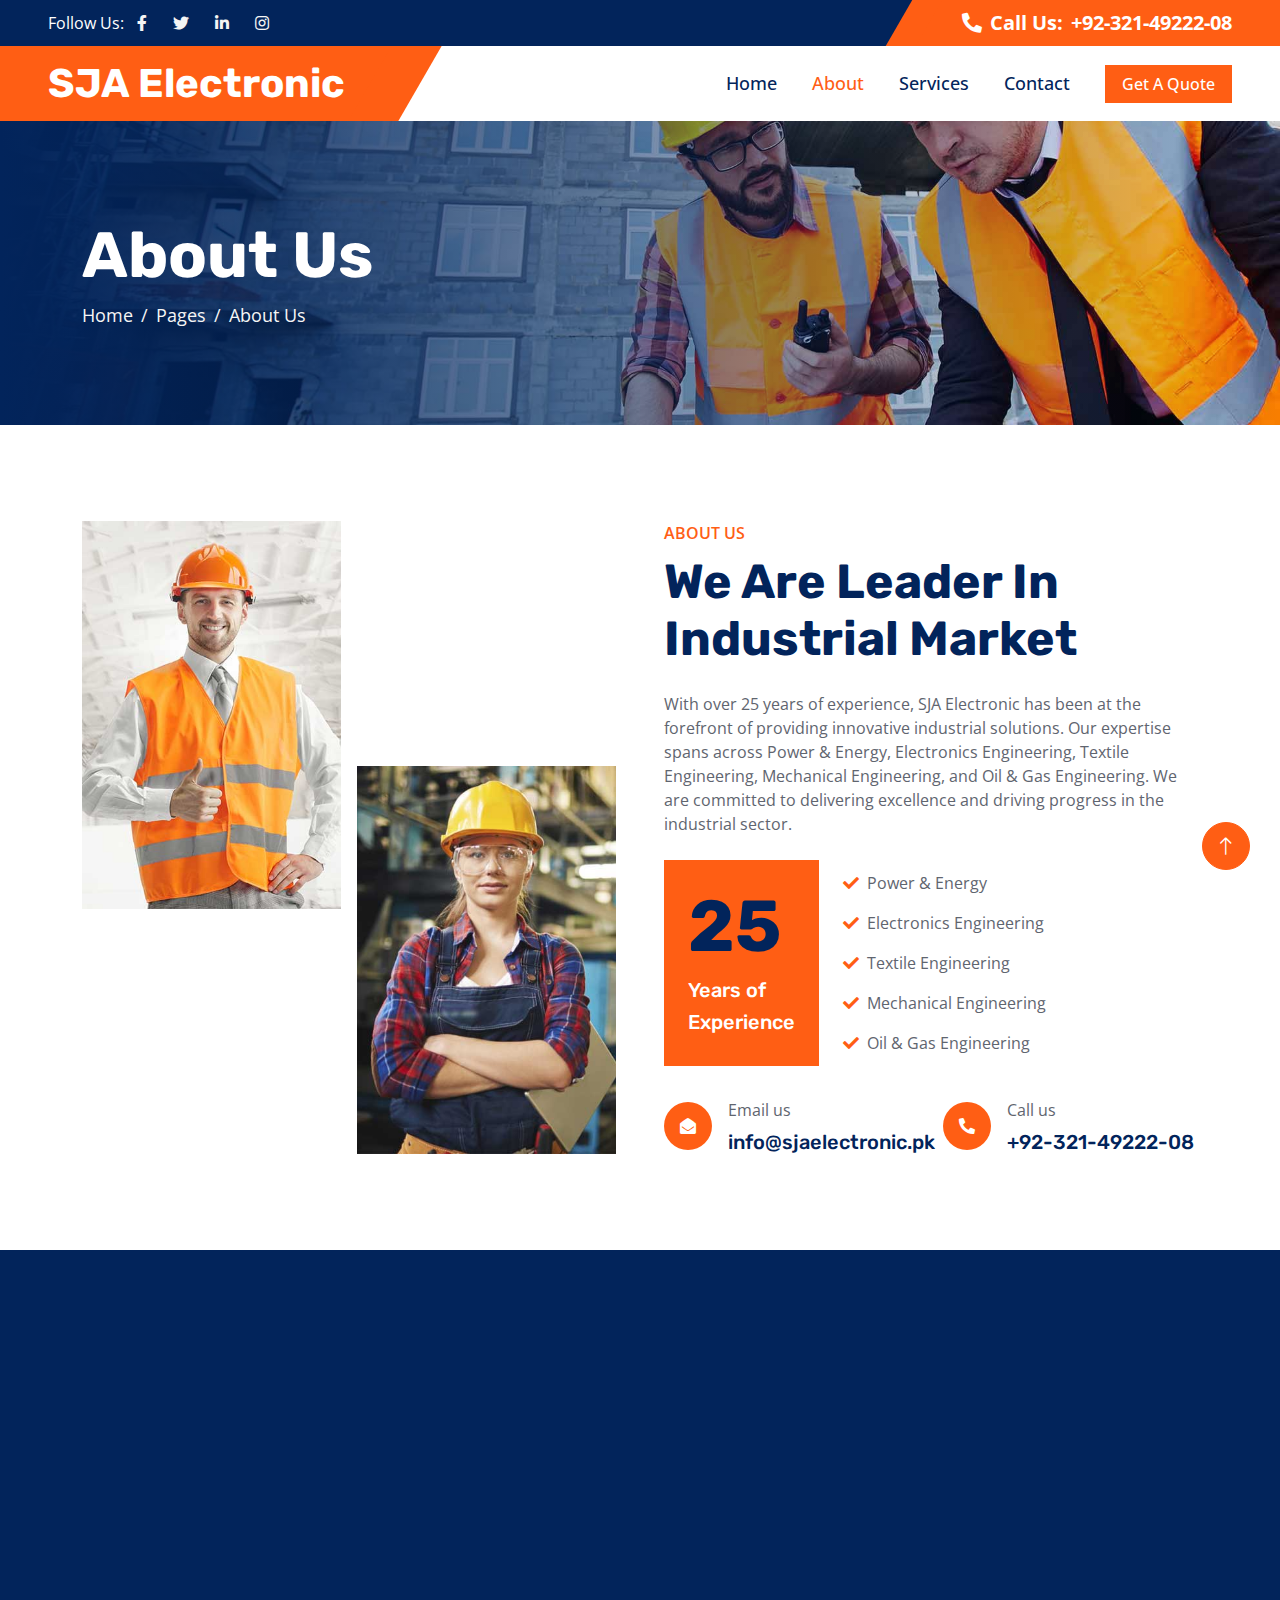
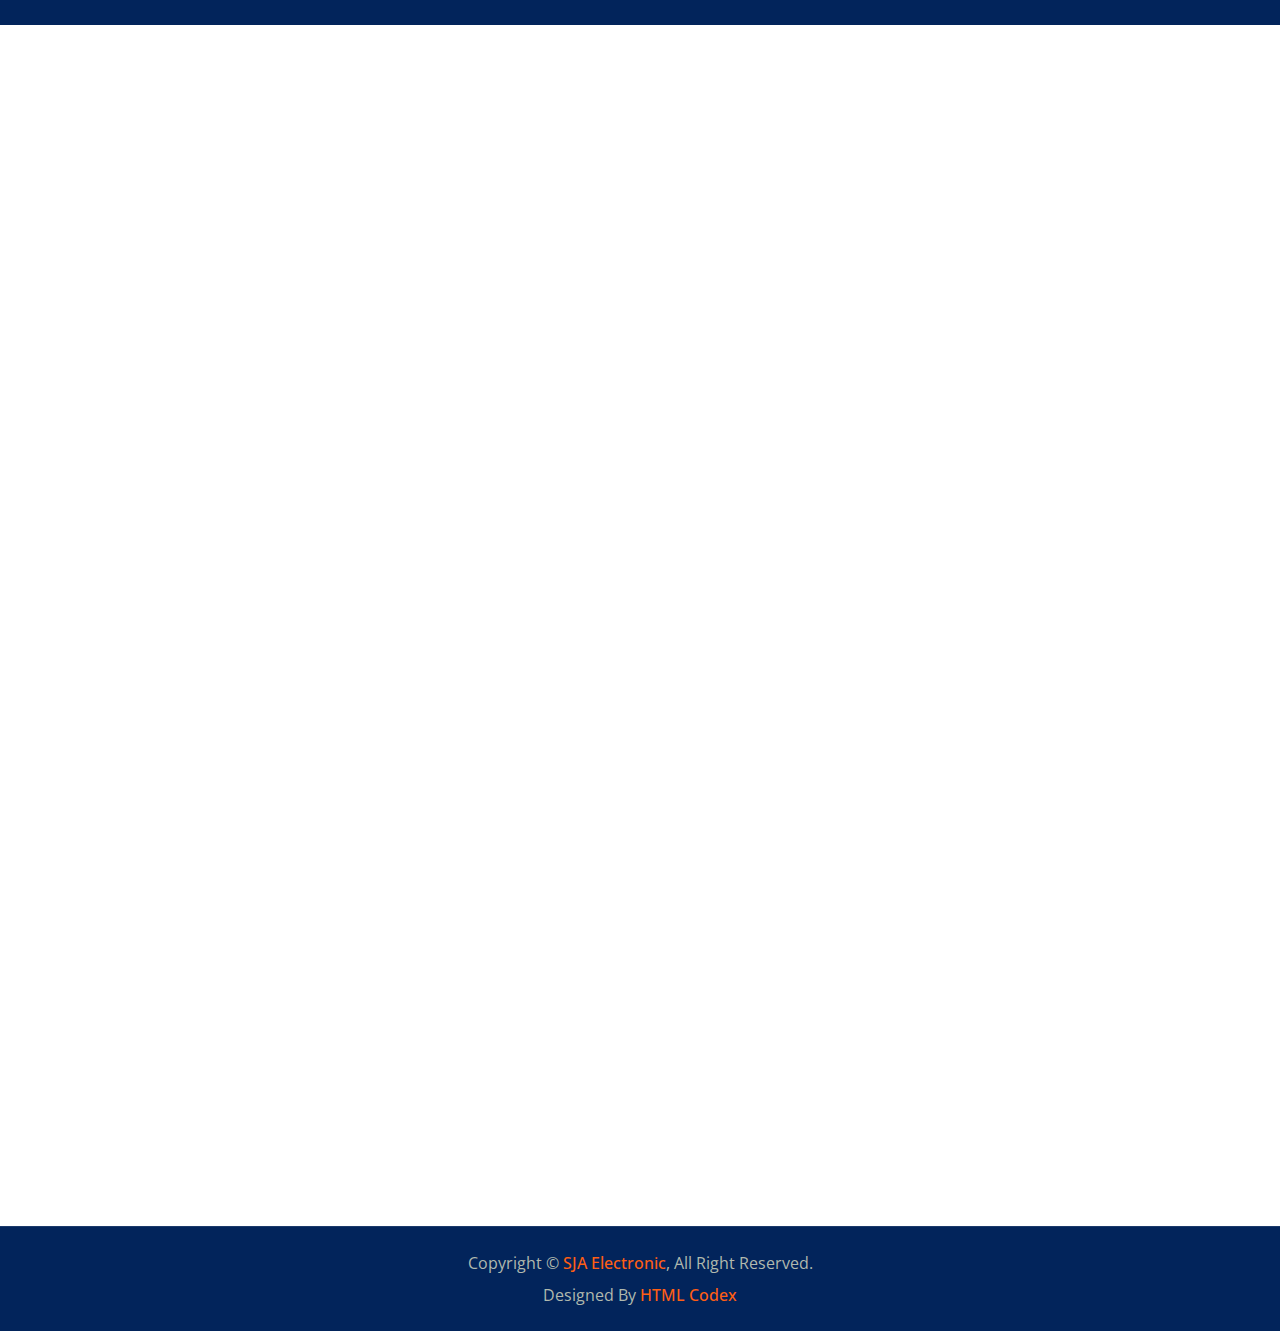
==== commit e7a0cfc4: "Update about.html" ====
--- a/about.html
+++ b/about.html
@@ -116,7 +116,7 @@
                 <div class="col-lg-6 wow fadeIn" data-wow-delay="0.5s">
                     <p class="fw-medium text-uppercase text-primary mb-2">About Us</p>
                     <h1 class="display-5 mb-4">We Are Leader In Industrial Market</h1>
-                    <p class="mb-4">Tempor erat elitr rebum at clita. Diam dolor diam ipsum sit. Aliqu diam amet diam et eos. Clita erat ipsum et lorem et sit, sed stet lorem sit clita duo justo magna dolore erat amet</p>
+                    <p class="mb-4">With over 25 years of experience, SJA Electronic has been at the forefront of providing innovative industrial solutions. Our expertise spans across Power & Energy, Electronics Engineering, Textile Engineering, Mechanical Engineering, and Oil & Gas Engineering. We are committed to delivering excellence and driving progress in the industrial sector.</p>
                     <div class="d-flex align-items-center mb-4">
                         <div class="flex-shrink-0 bg-primary p-4">
                             <h1 class="display-2">25</h1>
@@ -125,8 +125,8 @@
                         </div>
                         <div class="ms-4">
                             <p><i class="fa fa-check text-primary me-2"></i>Power & Energy</p>
-                            <p><i class="fa fa-check text-primary me-2"></i>Civil Engineering</p>
-                            <p><i class="fa fa-check text-primary me-2"></i>Chemical Engineering</p>
+                            <p><i class="fa fa-check text-primary me-2"></i>Electronics Engineering</p>
+                            <p><i class="fa fa-check text-primary me-2"></i>Textile Engineering</p>
                             <p><i class="fa fa-check text-primary me-2"></i>Mechanical Engineering</p>
                             <p class="mb-0"><i class="fa fa-check text-primary me-2"></i>Oil & Gas Engineering</p>
                         </div>
@@ -198,75 +198,64 @@
     <!-- Facts End -->
 
 
-    <!-- Team Start -->
+    <!-- Features Start -->
     <div class="container-xxl py-5">
         <div class="container">
-            <div class="text-center mx-auto wow fadeInUp" data-wow-delay="0.1s" style="max-width: 600px;">
-                <p class="fw-medium text-uppercase text-primary mb-2">Our Team</p>
-                <h1 class="display-5 mb-5">Dedicated Team Members</h1>
-            </div>
-            <div class="row g-4">
-                <div class="col-lg-4 col-md-6 wow fadeInUp" data-wow-delay="0.1s">
-                    <div class="team-item">
-                        <img class="img-fluid" src="img/team-1.jpg" alt="">
-                        <div class="d-flex">
-                            <div class="flex-shrink-0 btn-square bg-primary" style="width: 90px; height: 90px;">
-                                <i class="fa fa-2x fa-share text-white"></i>
-                            </div>
-                            <div class="position-relative overflow-hidden bg-light d-flex flex-column justify-content-center w-100 ps-4" style="height: 90px;">
-                                <h5>Rob Miller</h5>
-                                <span class="text-primary">CEO & Founder</span>
-                                <div class="team-social">
-                                    <a class="btn btn-square btn-dark rounded-circle mx-1" href=""><i class="fab fa-facebook-f"></i></a>
-                                    <a class="btn btn-square btn-dark rounded-circle mx-1" href=""><i class="fab fa-twitter"></i></a>
-                                    <a class="btn btn-square btn-dark rounded-circle mx-1" href=""><i class="fab fa-instagram"></i></a>
-                                </div>                                                              
-                            </div>
-                        </div>
-                    </div>
-                </div>
-                <div class="col-lg-4 col-md-6 wow fadeInUp" data-wow-delay="0.3s">
-                    <div class="team-item">
-                        <img class="img-fluid" src="img/team-2.jpg" alt="">
-                        <div class="d-flex">
-                            <div class="flex-shrink-0 btn-square bg-primary" style="width: 90px; height: 90px;">
-                                <i class="fa fa-2x fa-share text-white"></i>
-                            </div>
-                            <div class="position-relative overflow-hidden bg-light d-flex flex-column justify-content-center w-100 ps-4" style="height: 90px;">
-                                <h5>Adam Crew</h5>
-                                <span class="text-primary">Project Manager</span>
-                                <div class="team-social">
-                                    <a class="btn btn-square btn-dark rounded-circle mx-1" href=""><i class="fab fa-facebook-f"></i></a>
-                                    <a class="btn btn-square btn-dark rounded-circle mx-1" href=""><i class="fab fa-twitter"></i></a>
-                                    <a class="btn btn-square btn-dark rounded-circle mx-1" href=""><i class="fab fa-instagram"></i></a>
-                                </div>
-                            </div>
-                        </div>
-                    </div>
-                </div>
-                <div class="col-lg-4 col-md-6 wow fadeInUp" data-wow-delay="0.5s">
-                    <div class="team-item">
-                        <img class="img-fluid" src="img/team-3.jpg" alt="">
-                        <div class="d-flex">
-                            <div class="flex-shrink-0 btn-square bg-primary" style="width: 90px; height: 90px;">
-                                <i class="fa fa-2x fa-share text-white"></i>
-                            </div>
-                            <div class="position-relative overflow-hidden bg-light d-flex flex-column justify-content-center w-100 ps-4" style="height: 90px;">
-                                <h5>Peter Farel</h5>
-                                <span class="text-primary">Engineer</span>
-                                <div class="team-social">
-                                    <a class="btn btn-square btn-dark rounded-circle mx-1" href=""><i class="fab fa-facebook-f"></i></a>
-                                    <a class="btn btn-square btn-dark rounded-circle mx-1" href=""><i class="fab fa-twitter"></i></a>
-                                    <a class="btn btn-square btn-dark rounded-circle mx-1" href=""><i class="fab fa-instagram"></i></a>
-                                </div>
-                            </div>
-                        </div>
-                    </div>
-                </div>
-            </div>
-        </div>
-    </div>
-    <!-- Team End -->
+            <div class="row g-5 align-items-center">
+                <div class="col-lg-6 wow fadeInUp" data-wow-delay="0.1s">
+                    <div class="position-relative me-lg-4">
+                        <img class="img-fluid w-100" src="img/feature.jpg" alt="">
+                        <span class="position-absolute top-50 start-100 translate-middle bg-white rounded-circle d-none d-lg-block" style="width: 120px; height: 120px;"></span>
+                        <button type="button" class="btn-play" data-bs-toggle="modal"
+                            data-src="https://www.youtube.com/embed/DWRcNpR6Kdc" data-bs-target="#videoModal">
+                            <span></span>
+                        </button>
+                    </div>
+                </div>
+                <div class="col-lg-6 wow fadeInUp" data-wow-delay="0.5s">
+                    <p class="fw-medium text-uppercase text-primary mb-2">Why Choosing Us!</p>
+                    <h1 class="display-5 mb-4">Few Reasons Why People Choosing Us!</h1>
+                    <p class="mb-4">At SJA Electronic, we are trusted for our dedication to quality, innovation, and customer satisfaction. Here’s why we stand out:</p>
+                    <div class="row gy-4">
+                        <div class="col-12">
+                            <div class="d-flex">
+                                <div class="flex-shrink-0 btn-lg-square rounded-circle bg-primary">
+                                    <i class="fa fa-check text-white"></i>
+                                </div>
+                                <div class="ms-4">
+                                    <h4>Experienced Workers</h4>
+                                    <span>Our team comprises seasoned professionals dedicated to delivering top-notch industrial services, ensuring quality and reliability in every project.</span>
+                                </div>
+                            </div>
+                        </div>
+                        <div class="col-12">
+                            <div class="d-flex">
+                                <div class="flex-shrink-0 btn-lg-square rounded-circle bg-primary">
+                                    <i class="fa fa-check text-white"></i>
+                                </div>
+                                <div class="ms-4">
+                                    <h4>Reliable Industrial Services</h4>
+                                    <span>We offer dependable solutions tailored to meet the unique needs of our clients across various engineering sectors.</span>
+                                </div>
+                            </div>
+                        </div>
+                        <div class="col-12">
+                            <div class="d-flex">
+                                <div class="flex-shrink-0 btn-lg-square rounded-circle bg-primary">
+                                    <i class="fa fa-check text-white"></i>
+                                </div>
+                                <div class="ms-4">
+                                    <h4>24/7 Customer Support</h4>
+                                    <span>Our support team is available around the clock to assist you, ensuring seamless operations and prompt responses to your queries.</span>
+                                </div>
+                            </div>
+                        </div>
+                    </div>
+                </div>
+            </div>
+        </div>
+    </div>
+    <!-- Features End -->
 
 
     <!-- Video Modal Start -->
@@ -288,6 +277,7 @@
         </div>
     </div>
     <!-- Video Modal End -->
+
         
 
     <!-- Footer Start -->
